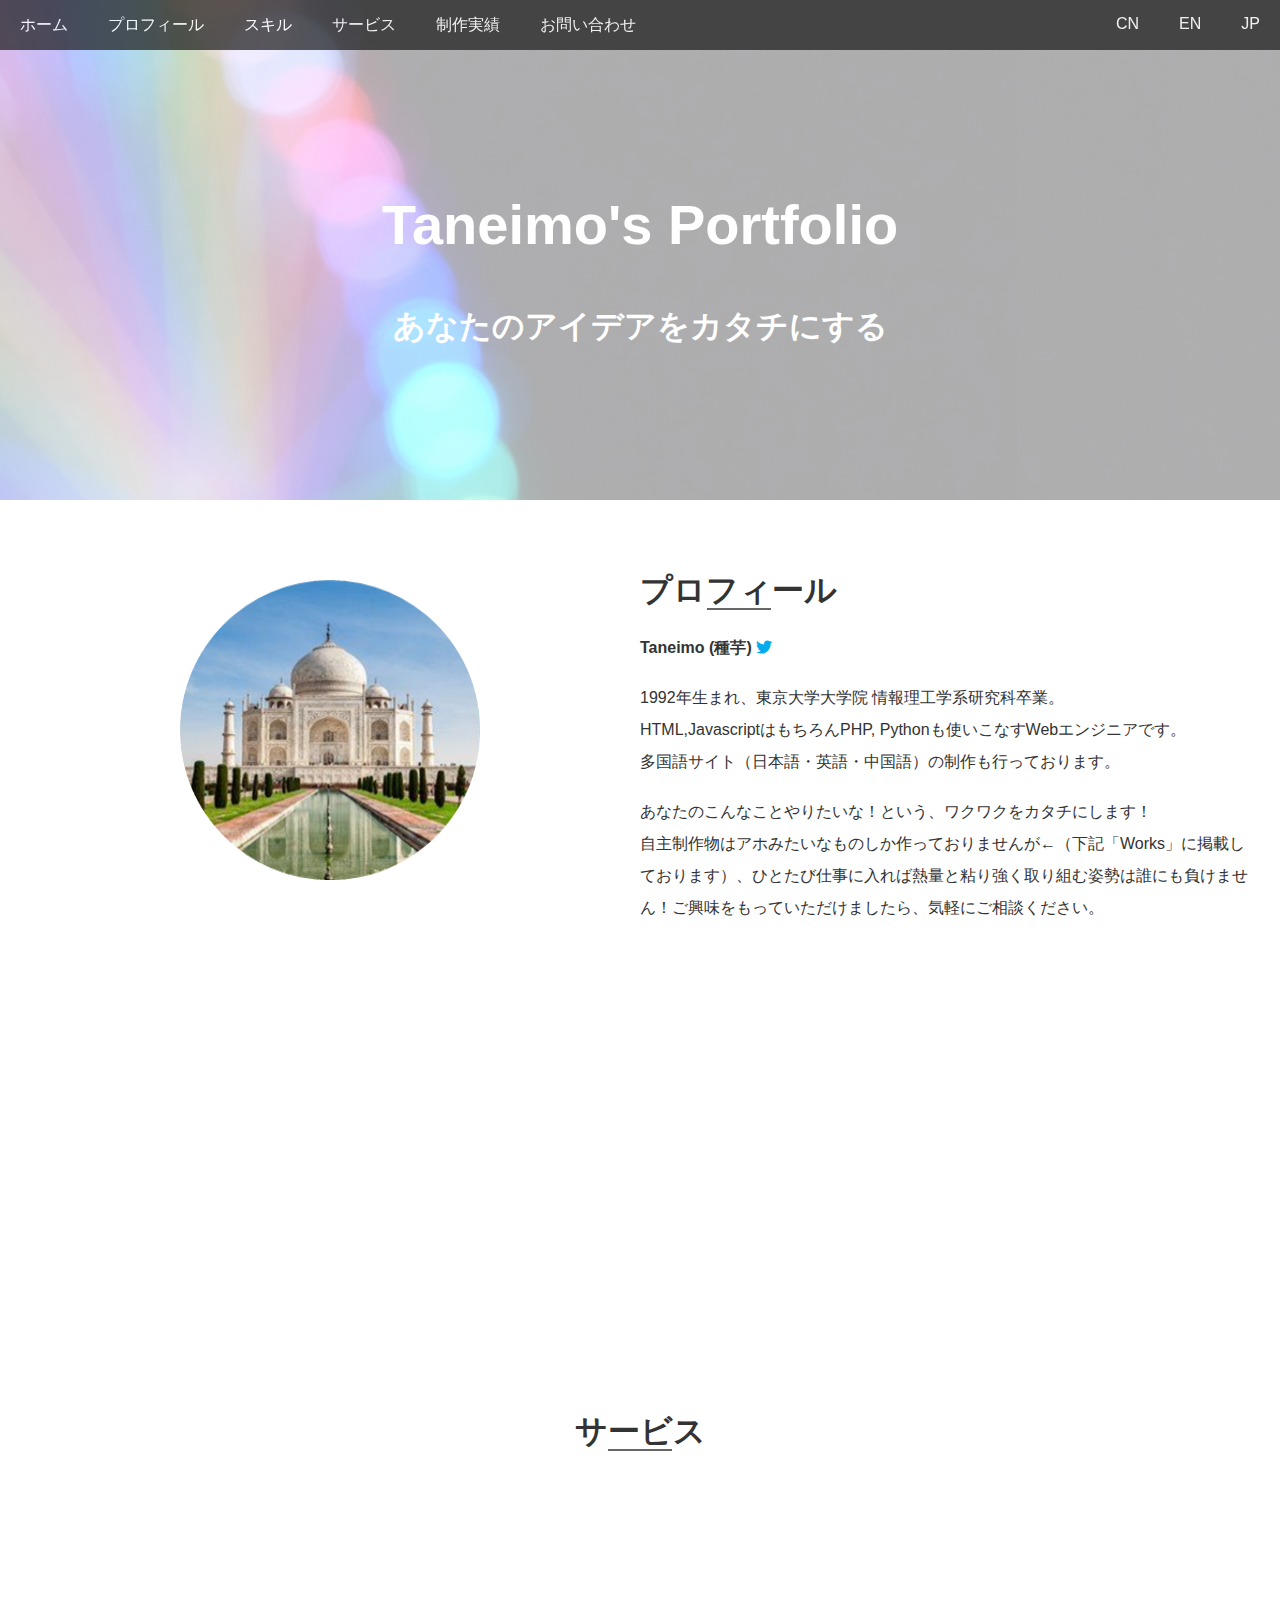
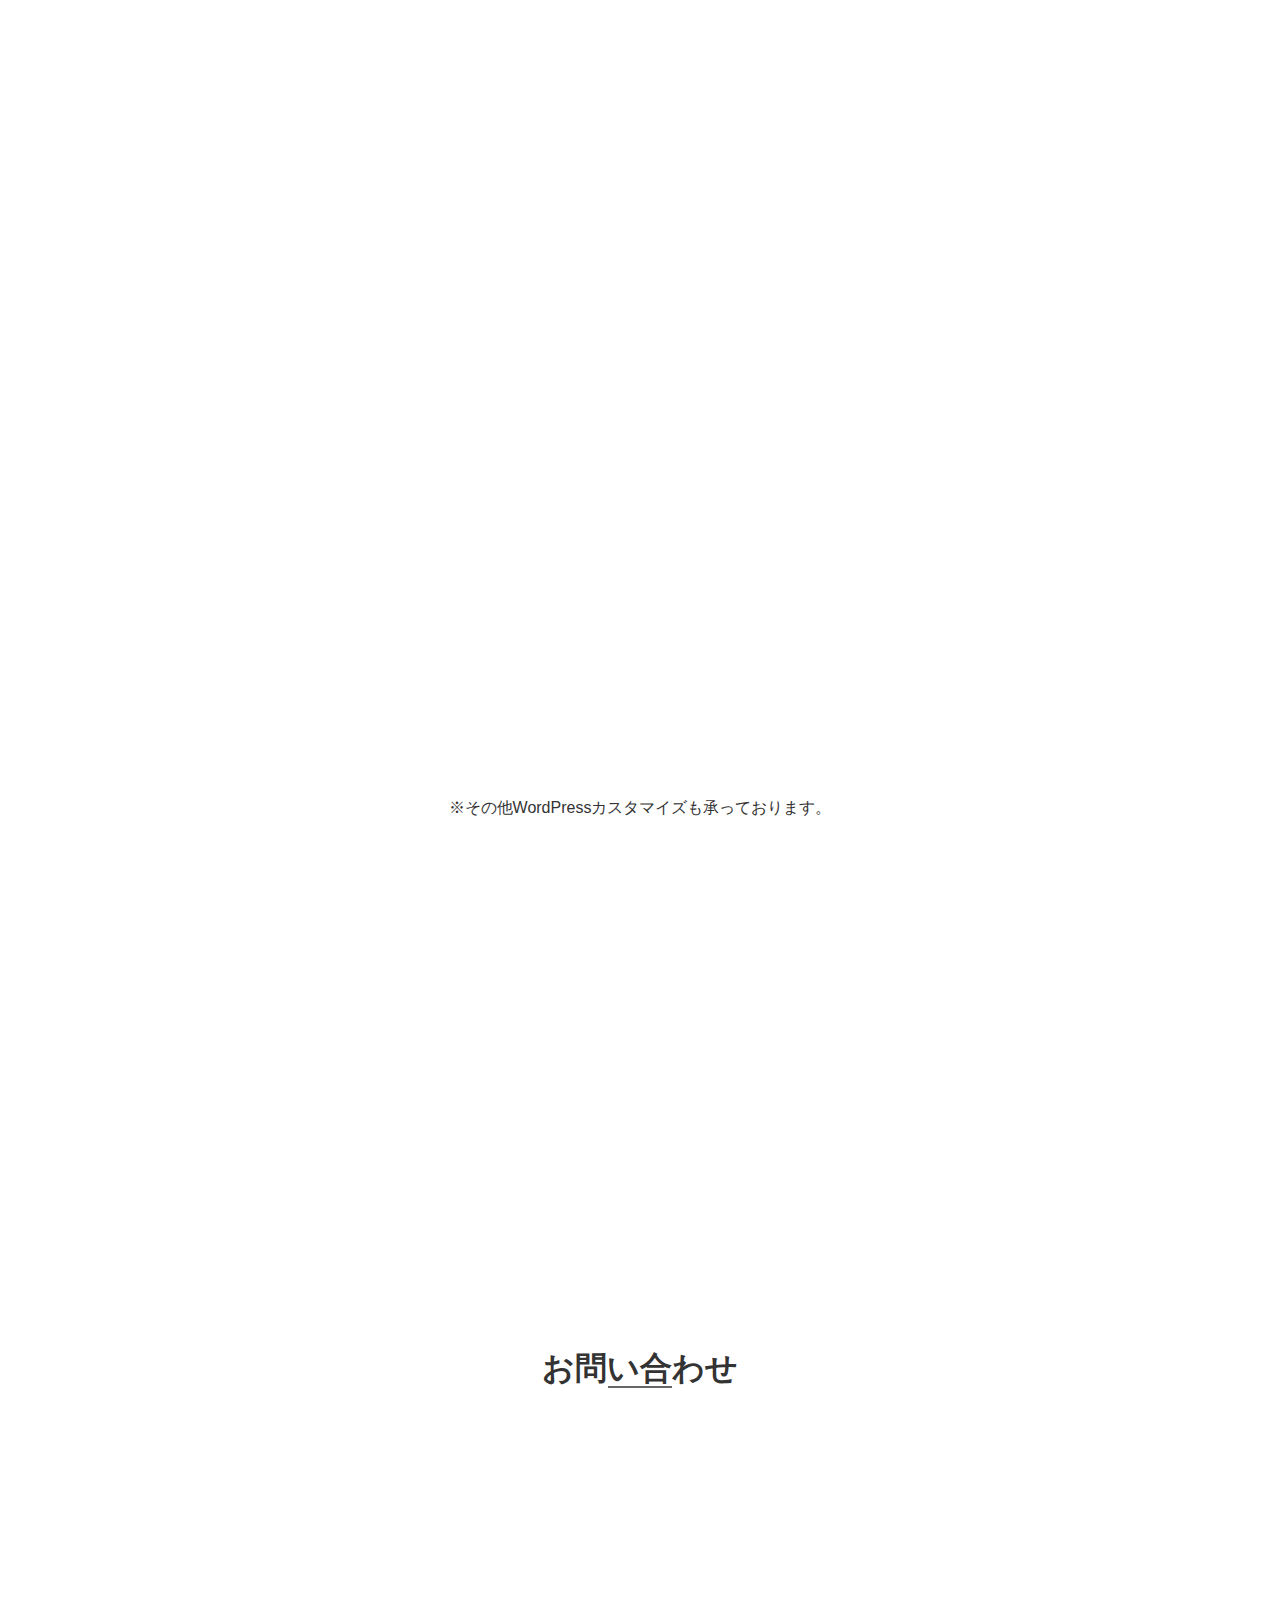
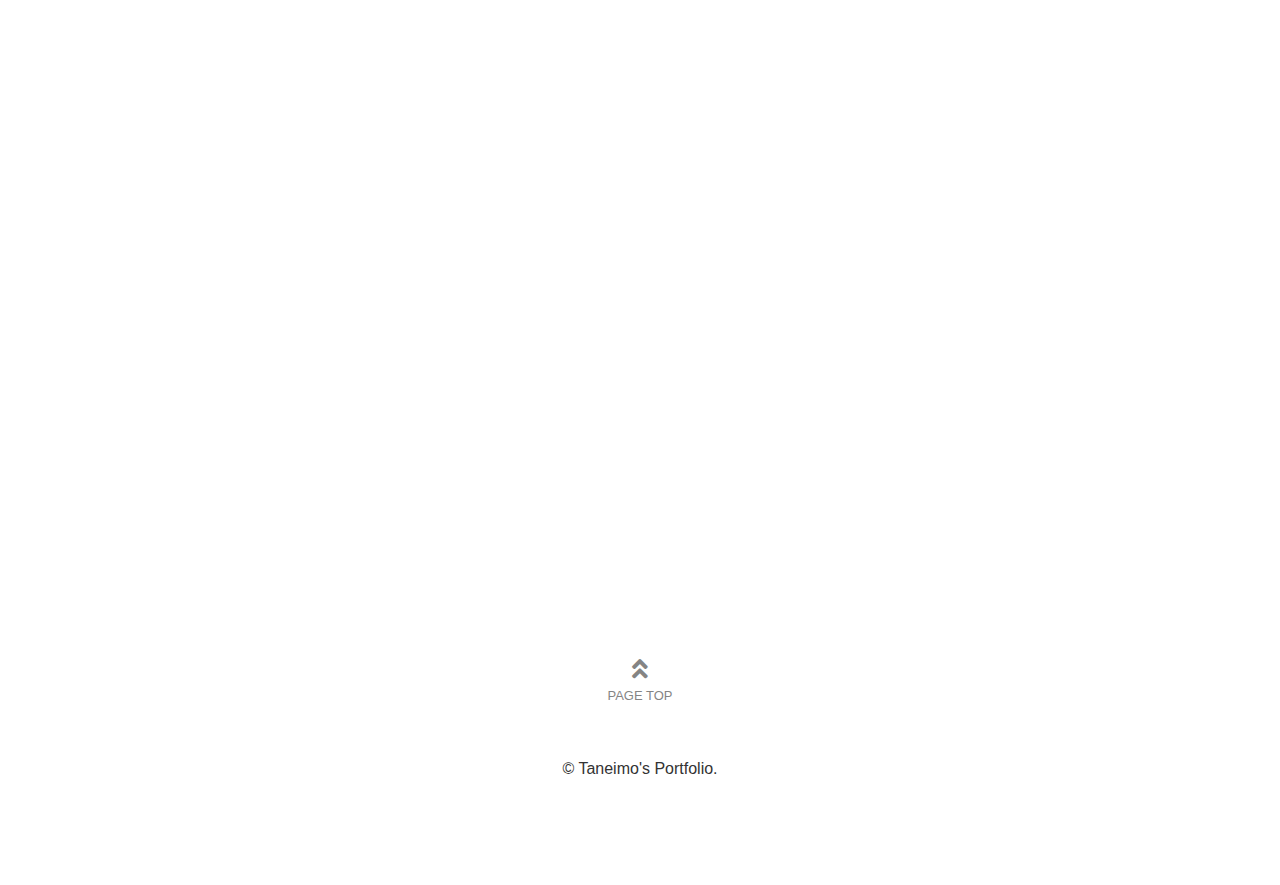
==== index.html @ 50a177fc "Add files via upload" ====
<!DOCTYPE html>
<html>
  <head>
    <meta charset="utf-8">
    <title>Taneimo's Portfolio</title>
    <link rel="stylesheet" href="stylesheet.css">   
    <link rel="stylesheet" href="https://use.fontawesome.com/releases/v5.6.4/css/all.css">
    <script src="https://ajax.googleapis.com/ajax/libs/jquery/2.1.4/jquery.min.js"></script>
  </head>
 
  <body class="main">
    
    <div class="fixed_button_area">
      <!--LINEのアドレスをここに入れる-->
      <a href="#contact" class="fixed_button">ご連絡はこちら</a>
    </div>

    <header>
      <div id="menu-btn">
        <i class="fas fa-bars"></i>
      </div>
      <nav>
          <div id="navbar">
            <ul class="navbar-nav ml-auto">
              <li class="nav-item active">
                <a href="#" class="nav-link">ホーム</a>
              </li>
              <li class="nav-item">
                <a href="#about" class="nav-link">プロフィール</a>
              </li>
              <li class="nav-item">
                <a href="#skills" class="nav-link">スキル</a>
              </li>
              <li class="nav-item">
                <a href="#services" class="nav-link">サービス</a>
              </li>
              <li class="nav-item">
                <a href="#works" class="nav-link">制作実績</a>
              </li>
              <li class="nav-item">
                <a href="#contact" class="nav-link">お問い合わせ</a>
              </li>
              <li class="lang-item">
                <a href="index.html">JP</a>
              </li>
              <li class="lang-item">
                <a href="en.html">EN</a>
              </li>
              <li class="lang-item">
                <a href="cn.html">CN</a>
              </li>
            </ul>
  
          </div>
      </nav>
      <ul>

      </ul>
    </header>
    <div class="main">
    <section id = "home" class="fuwatto">
      <div id="home_img" >
        <!--ヘッダー中の文字をここにいれる-->
        <h1>Taneimo's Portfolio</h1>
        <h2>あなたのアイデアをカタチにする</h2>
      </div>
    </section>

    <section id="about" class ="effect-fade">
      
          <div class="col-left">
            <img src="img/icon.png" alt="" width="300px" height = "300px">
          </div>
          <div class="col-right">
            <div><h2 class = "sec_title"><span>プロフィール</span></h2></div>
            <p class = "my_name">Taneimo (種芋)  <a href="https://twitter.com/puaengineer" class ="twitter"> <i class="fab fa-twitter"></i></a></p> 
            <br>
            <p>1992年生まれ、東京大学大学院 情報理工学系研究科卒業。</p>
            <p>HTML,JavascriptはもちろんPHP, Pythonも使いこなすWebエンジニアです。</p>
            <p>多国語サイト（日本語・英語・中国語）の制作も行っております。</p>
            <br>
            <p>あなたのこんなことやりたいな！という、ワクワクをカタチにします！</p>
            <p>自主制作物はアホみたいなものしか作っておりませんが←（下記「Works」に掲載しております）、ひとたび仕事に入れば熱量と粘り強く取り組む姿勢は誰にも負けません！ご興味をもっていただけましたら、気軽にご相談ください。</p>
                  
          </div>
    </section>
    <section id="skills" class = "fuwatto">
    <div id="skill_img">
      <div><h2 class = "sec_title"><span class="sec_white">スキル</span></h2></div>
      <div class="skill_container">
        <ul class = "skill_set">
          <li class = "skill_name effect-fade">
            <h3>HTML5/CSS3</h3>
            <img class = "skill_logo" src= "./img/html5_18891.png" alt = "HTMLイメージ">
            <div class="skill_description">
              見やすいコードを意識した、Webサイトの構築ができます。企業サイトからブログまでお任せください。
            </div>
          </li>
          <li class = "skill_name effect-fade">
            <h3>PHP</h3>
            <img class = "skill_logo" src= "./img/php-logo.png" alt = "Phpイメージ">
            <div class="skill_description">
              アルゴリズムを用いた診断サイト等のWebアプリの構築ができます。ログイン画面、お問い合わせの設置も可能です。
            </div>
          </li>
          <li class = "skill_name effect-fade">
            <h3>Python</h3>
            <img class = "skill_logo" src= "./img/python_18894.png" alt = "Pythonイメージ">
            <div class="skill_description">
              業務を効率化させることができるソフトの構築ができます。単調な作業は全部、機械に任せてみませんか。
            </div>
          </li>
          <li class = "skill_name effect-fade">
            <h3>Wordpress</h3>
            <img class = "skill_logo" src= "./img/wordpress-logo.png" alt = "Wordpressイメージ">
            <div class="skill_description">
              Wordpressを用いたブログサイトのカスタマイズができます。SEOを意識しつつ洗練されたデザインのサイトが出来ます。
            </div>
          </li>
        </ul>
      </div>
    </div>
    </section> 
    <section id="services">
      <div class = "service_title"><h2 class = "sec_title"><span>サービス</span></h2></div>
      <div class="service_set">
        <div class="service_container effect-fade">
          <div class="service_col_img left_col">
            <img src="./img/service1.jpg" width="300px" height="auto" alt="サービス1のイメージ">
          </div>
          <div class="service_col_contents right_col">
            <h3 class="worktitle">HP・LP制作 <span class="price">29,800円〜</span></h3>
            <p>納期目安 3週間程度</p>
            <p>デザイン / コーディング込み</p>
            <p>レスポンシブ対応</p>
            <p>Googleアナリティクス設定</p>
            <p>お問い合わせフォーム設置</p>
          </div>
        </div>
        <div class="service_container effect-fade">  
          <div class="service_col_img right_col">
            <img src="./img/service2.jpg" width="300px" height="auto" alt="サービス1のイメージ">
          </div>       
          <div class="service_col_contents left_col">
            <h3 class="worktitle">翻訳ページ制作 <span class="price">9,800円 / ページ〜</span></h3>
            <p>納期目安 1週間程度</p>
            <p>外国語翻訳 (英語・中国語）</p>
            <p>レイアウト修正</p>
            <p>ネイティブレベルをお約束します</p>
          </div>
        </div>
        <div class="service_container effect-fade">
            <div class="service_col_img left_col">
              <img src="./img/service3.png" width="300px" height="auto" alt="サービス1のイメージ">
            </div>
            <div class="service_col_contents right_col">
              <h3 class="worktitle">ウェブアプリ制作 <span class="price">49,800円〜</span></h3>
              <p>納期目安 1ヶ月以内</p>
              <p>デザイン / コーディング</p>
              <p>レスポンシブ対応</p>
              <p>アルゴリズム実装</p>
              <p>シェアボタン設置</p>
              <p>参考 (診断アプリ) : <a href="https://lovelabo.herokuapp.com/make.php" target="_blank" alt = "ヤラセ恋愛占いめーかー" style= "font-weight: bold;">ヤラセ恋愛占いめーかー</a></p>
            </div>
        </div>
        <div class="other_service">
          <p>※その他WordPressカスタマイズも承っております。</p>
        </div>
      </div>
     </section>
     <section id ="works">
        <div id="work_img">
        <div class = "work_title"><h2 class = "sec_title"><span class="sec_white">制作実績</span></h2></div>
        <p style ="margin: 20px">私の制作物の一部を紹介します。ウェブページはクリックすると実際のページへ遷移します</p>
        <div class="works_container">
          <ul class = "work_set">
            <li class = "work effect-fade">
              <a href="https://lovelabo.herokuapp.com/make.php" alt = "らぶラボ" target = "_blank">
                <div class="color_filter">
                  <img class = "work_logo" src= "./img/service3.png" alt = "Work2のイメージ">
                  <p class = "work_description">自主制作｜<br>ヤラセ恋愛占いめーかー</p>
                </div>
              </a>
              <div class = "skills_used">使用技術：</div><div style="text-align: left;"> <img class = "skill_used" src= "./img/html5_18891.png" alt = "HTMLイメージ"> <img class = "skill_used" src= "./img/jQuery-Logo_On_Dark.png" alt = "jQueryイメージ"> <img class = "skill_used" src= "./img/php-logo.png" alt = "PHPイメージ"> <img class = "skill_used" src= "./img/icons8-git-48.png" alt = "GITイメージ"><img class = "skill_used" src= "./img/icons8-カラー-48.png" alt = "Herokuイメージ"></div>
            </li>

            <li class = "work effect-fade">
              <a>
                <div class="color_filter">
                  <img class = "work_logo freezeframe gif" src= "./img/work_python.gif" alt = "Work1のイメージ">
                  <p class = "work_description gif_description">制作依頼｜<br>某サイト無限フォローツール</p>
                </div>
              </a>
              <div class = "skills_used">使用技術：</div><div style="text-align: left;"> <img class = "skill_used" src= "./img/python_18894.png" alt = "Pythonイメージ"> <img class = "skill_used" src= "./img/selenium-logo.png" alt = "Seleniumイメージ"> <img class = "skill_used" src= "./img/kivy.png" alt = "kivyイメージ"> </div>
            </li>
            
            <li class = "work effect-fade">
              <a href="https://taneimoengineer.github.io/demo/" alt = "レストランサイト" target = "_blank">
                <div class="color_filter">
                  <img class = "work_logo" src= "./img/work_html.png" alt = "Work3のイメージ">
                  <p class = "work_description">制作依頼｜<br>スマホ用PRサイト(デモ)</p>
                </div>
              </a>
              <div class = "skills_used">使用技術：</div><div style="text-align: left;"> <img class = "skill_used" src= "./img/html5_18891.png" alt = "HTMLイメージ"> <img class = "skill_used" src= "./img/jQuery-Logo_On_Dark.png" alt = "jQueryイメージ"><img class = "skill_used" src= "./img/icons8-git-48.png" alt = "GITイメージ"></div>
            </li>
            <li class = "work effect-fade">
             
                <a href="https://jr-nanpablog.com/" alt = "Wordpressブログ" target = "_blank">
                  <div class="color_filter">
                    <img class = "work_logo" src= "./img/work_wordpress.png" alt = "Work4のイメージ">
                    <p class = "work_description">制作依頼｜<br>ブログサイト（Wordpress）</p>
                  </div>
                </a>
              <div class = "skills_used">使用技術：</div><div style="text-align: left;"> <img class = "skill_used" src= "./img/wordpress-logo.png" alt = "Wordpressイメージ"> <img class = "skill_used" src= "./img/html5_18891.png" alt = "HTMLイメージ"> <img class = "skill_used" src= "./img/jQuery-Logo_On_Dark.png" alt = "jQueryイメージ"></div>
            </li>
          </ul>
        </div>
      </div> 
     </section>
     <section id ="contact">
      <div class = "contact_title"><h2 class = "sec_title"><span>お問い合わせ</span></h2></div>
      <div class="contact_container">
        <iframe src="https://docs.google.com/forms/d/e/1FAIpQLSdLVkXKDhq5qkx8mTJlzpNfimJH0mtBOS8SU4LhN9rGaP6V5A/viewform?embedded=true" width="640" height="799" frameborder="0" marginheight="0" marginwidth="0">読み込んでいます…</iframe>
      </div>
   </section>
      <div id="page_top"><a href="#"></a></div>
          
      <footer>
        <p class="copy_right">© Taneimo's Portfolio.</p>
      </footer>

      </div><!-- main  -->
      <script src="js/rellax.min.js"></script>
      <script src="js/freezeframe.min.js"></script>
      <script type="text/javascript" src="js/script.js"></script>
    </body>
</html>
---- stylesheet.css ----
/*全体のレイアウト*/
* {
  font-family: "Lato","游ゴシック体", "Yu Gothic", YuGothic, "Hiragino Kaku Gothic ProN", "ヒラギノ角ゴ ProN W3", "Meiryo","メイリオ", sans-serif;
  padding: 0px;
  margin: 0px;
  box-sizing: border-box;
  -webkit-box-sizing: border-box;
  -moz-box-sizing: border-box;
  -o-box-sizing: border-box;
  -webkit-text-size-adjust: none;
}
header, footer, nav, section, div {
  display: block;
}
a {
  color: #444;
  text-decoration: none;
  transition: all .3s;
  -webkit-transition: all .3s;
  cursor: pointer;
  background: transparent;
}
body p{
  font-size:1.0rem;
  line-height: 1.5;
}

h1 {
 font-size: 36px;/* IE8以下とAndroid4.3以下用フォールバック */
 font-size: calc(3.3rem + ((1vw - 0.64rem) * 2.1429));/* 24px~36pxで可変*/
 line-height: 1.3;
}

h2 {
 font-size: 24px;/* IE8以下とAndroid4.3以下用フォールバック */
 font-size: calc(1.7rem + ((1vw - 0.64rem) * 0.7143));/* 20px~24pxで可変*/
 line-height: 1.3;
 display: block;
 margin-block-start: 0.83em;
 margin-block-end: 0.83em;
 margin-inline-start: 0px;
 margin-inline-end: 0px;
 font-weight: bold;
}
h3 {
  font-size: 20px;/* IE8以下とAndroid4.3以下用フォールバック */
  font-size: calc(1.6rem + ((1vw - 0.64rem) * 0.7));/* 24px~36pxで可変*/
  line-height: 1.3;
  color: #333;
 }
.clearfix {
  zoom: 1;
}
.clearfix:after {
  content: "";
  display: block;
  clear: both;
}
.effect-fade {
  opacity : 0;
  transform : translate(0, 45px);
  transition : all 500ms;
}

.effect-fade.effect-scroll {
  opacity : 1;
  transform : translate(0, 0);
}
body {
  min-width: 320px;
  word-wrap: break-word;
  background-color: #fff;
  color: #333;
  min-height: 100%;
  height: 100%;
}
.sec_title{
  margin: 20px 0;
}
.sec_title> span {
  position: relative;
  display: inline-block;
  text-align: center;
  height: 40px;
  line-height: 40px;

}
.sec_title > span:before {
  content: '';
  position: absolute;
  left: 50%;
  bottom: 0px; /*下線の上下位置調整*/
  display: inline-block;
  width: 2em; /*下線の幅*/
  height: 2px; /*下線の太さ*/
  -moz-transform: translateX(-50%);
  -webkit-transform: translateX(-50%);
  -ms-transform: translateX(-50%);
  transform: translate(-50%); /*位置調整*/
  background-color: #666; /*下線の色*/
}
.sec_title > .sec_white:before {
  background-color: #fff;
}

@media (min-width: 700px) {/* 1000px以上*/
 h1 {
     font-size: 3.5rem;/* 36px*/
 }
 h2 {
     font-size: 2.0rem;/* 24px*/
 }
 h3{
      font-size: 1.5rem;
 }
 body p{
  font-size:1.0rem;/* 16px*/
  line-height: 2;
 }
}

/*ヘッダー*/
li a{
  color: #fff;
}
.nav-item {
  list-style: none;
  float: left;
  padding: 15px 20px;
}
.lang-item{
  list-style: none;
  float: right;
  padding: 15px 20px;  
}
header{
  position: fixed;
  z-index: 20000;
  top: 0px;
  width: 100%;
}
nav{
  background-color:rgba(29, 29, 29, 0.9);
  color: #fff;
  height: 50px;
  opacity: 0.8;

}
#menu-btn{
  background-color: rgba(233, 233, 233, 0.9);
  width: 40px;
  height: 40px;
  position: fixed;
  top: 8px;
  right: 10px;
  border-radius: 4px;
  z-index: 20000;
  cursor: pointer;
  float: right;
  display:none;
}
.fas{
  margin-left: 9px;
  margin-top: 9px;
  font-size: 25px;
}
.twitter{
  color: #00acee;
}
@media (max-width: 700px) {
  #menu-btn{
    display:block;
  }

  ul {
    display: block;
    list-style-type: disc;
    margin-block-start: 1em;
    margin-block-end: 1em;
    margin-inline-start: 0px;
    margin-inline-end: 0px;

  }
  li {
    display: list-item;
    text-align: match-parent;
    list-style: none;
  }
  nav{
    display: none;
    z-index: 10000;
    background-color:rgb(51, 51, 51, 0.9);
    position: absolute;
    position: fixed;
    width:100%;	
  }
  
  nav ul{
    margin:0px;
    padding:0px;	
  }
  
  nav ul li{
    display: block;
    list-style-type:none;	
    background-color:rgba(39, 39, 39, 0.9);
    text-align:center;
  }
  .nav-item {
    float: none;
  }
  .lang-item{
    float: none; 
    background-color:rgba(0, 0, 0, 0.931);
  }
  nav ul li a{
    width:100%;
    border-bottom:1px solid rgba(121, 121, 121, 0.9);
    text-align:center;
    z-index: 20000;
  }  

}

/*HOMEページ*/
#home{
  text-align: center;
  padding-bottom:30px;
  height: 500px;
}
#home_img {
  position: relative;
  background-image: url(./img/home_img.jpg);
  background-attachment: fixed;
  background-size: cover;
  width: 100%;
  height: 100%;
  background-position: center center;
  overflow: hidden;
  height: 500px;
  z-index: 10;
}
#home_img h1{
  position: absolute;
  color: #fff;
  top: 45%;
  left: 50%;
  width: 100%;
  -webkit-transform : translate(-50%,-50%);
  transform : translate(-50%,-50%);
  text-align: center;
}
#home_img h2{
  position: absolute;
  color: #fff;
  top: 60%;
  left: 50%;
  width: 100%;
  -webkit-transform : translate(-50%,-50%);
  transform : translate(-50%,-50%);
  text-align: center;
}

/*Aboutページ*/
#about{
  padding:50px 20px;
  height: 450px;
}
.my_name{
  font-weight: bold;
}
.col-left{
  padding-top: 30px;
  float:left;
  text-align:center;
  width: 50%;
}
.col-right{
  width: 50%;
  float:right;
  text-align:left;
}
@media (max-width: 700px) {
  #about{
    padding:20px 20px;
    height: 750px;
  }
  .my_name{
    text-align: center;
  }
  .col-left, .col-right{
    width: 100%;
  }
  .sec_title{
    width: 100%;
    text-align:center;
    margin: 10px 0;
  }

}
/*SKILLS WORKS*/
#skills, #works{
  margin:50px 0;
  text-align:center;
}
#skills h3, #skills p, #skills, #works, #works p, #works h3{
  color: #fff;
  opacity: 1;
}
#skill_img{
  position: relative;
  background-image: url(./img/skill_background2.jpg);
  background-attachment: fixed;
  background-size: cover;
  width: 100%;
  height: 100%;
  background-position: center center;
  overflow: hidden;
  z-index: 10;
}
.skill_logo{
  height: 100px;
  width: 150px;
  object-fit: contain; 
  margin: 10px 0;
}
.skill_name{
  display: inline-block;
  margin: 0px 20px;
  width: 230px;
  text-align: center;
  padding: 20px 0;
}
/*Works*/
#works{
  margin:50px 0;
  text-align:center;
}
#work_img{
  position: relative;
  background-image: url(./img/work_background.jpg);
  background-attachment: fixed;
  background-size: cover;
  width: 100%;
  height: 100%;
  background-position: center center;
  overflow: hidden;
  z-index: 10;
}
.work{
  display: inline-block;
  vertical-align: top;
  margin: 20px 20px;
  width: 250px;
  object-fit: contain; 
  text-align: center;
}
.work_logo,.color_filter{
  height: 180px;
  width: 240px;
  object-fit: cover; 
  margin-bottom: 10px;
  position:relative
}

.skills_used{
  height: 60px;
  float: left;
}
.work_description{
  left: 10px; 
  top: 110px; 
  position: absolute;
  text-align: left;
  display: none;
}
.color_filter:hover{
  background-color: black; 
}
.color_filter:hover .work_logo{
  opacity: 0.5;
}
.gif_description{
  background-color: rgba(32, 32, 32, 0.5);
}
.skill_used{
  height: 30px;
  width:40px;
  object-fit: contain; 
  vertical-align:middle;
}
/*CONTACT*/
#contact{
  text-align: center;
}
/*SERVICES*/
.service_title{
  text-align: center;
  padding-bottom: 30px;
}
.service_container{
  height: 280px;
}
.service_col_contents{
  padding: 0 20px;
}
.left_col{
  text-align:right;
  float: left;
  width: 50%;
}
.right_col{
  float:right;
  text-align: left;
  width: 50%;
}
.worktitle {
  font-size: 25px;
  font-weight: 500;
  border-bottom: 1px solid rgba(156, 166, 160, 0.48);
  border-bottom-width: thin;
}
.price {
  color: rgba(218, 69, 43, 0.77);
  font-weight: 600;
}
.other_service{
  text-align:center;
  margin-top: 50px;
}
.fixed_button_area {
  display: none;
}
@media (max-width: 700px) {
  .left_col{
    width: 100%; 
  }
  .right_col{
    width: 100%;
  }
  .service_col_contents{
    padding: 10px 80px;
    text-align: left;
  }
  .service_col_img{
    text-align: center;
  }
  .service_container{
    height: 440px;
   
  }


  /*Fixed Button要素 (レスポンシブのみ)*/
  .fixed_button_area {
    display: block;
    position: fixed;
    bottom: 0px;
    width: 100%;
    transition: all .5s 0s ease;
    padding: 0 0 20px 0;
    z-index: 20000;
  }
  .fixed_button {
    background-color:rgba(29, 29, 29, 0.9);;
    box-shadow: 0 2px 4px 0 rgba(0,0,0,0.20);
    border-radius: 24px;
    height: 48px;
    line-height: 48px;
    color: #fff;
    font-size: 17px;
    font-weight: bold;
    letter-spacing: 1px;
    display: block;
    width: 280px;
    margin: 0 auto;
    text-align: center;
  }
}


/*Footer要素*/
#page_top{
    width: 90px;
    height: 90px;
    right: 0;
    bottom: 0;
    opacity: 0.6;
    margin: 30px auto 20px auto;
  
}
#page_top a{
    position: relative;
    display: block;
    width: 90px;
    height: 90px;
    text-decoration: none;
}
#page_top a::before{
  font-family: 'Font Awesome 5 Free';
  font-weight: 900;
  content: '\f102';
  font-size: 25px;
  color: #333;
  position: absolute;
  width: 25px;
  height: 25px;
  top: -40px;
  bottom: 0;
  right: 0;
  left: 0;
  margin: auto;
  text-align: center;
}
#page_top a::after{
  content: 'PAGE TOP';
  font-size: 13px;
  color: #fff;
  position: absolute;
  top: 45px;
  bottom: 0;
  right: 0;
  left: 0;
  margin: auto;
  text-align: center;
  color: #333;
}
footer{
  width: 100%;
  margin-bottom: 100px;
}
footer p{
  text-align: center;
}
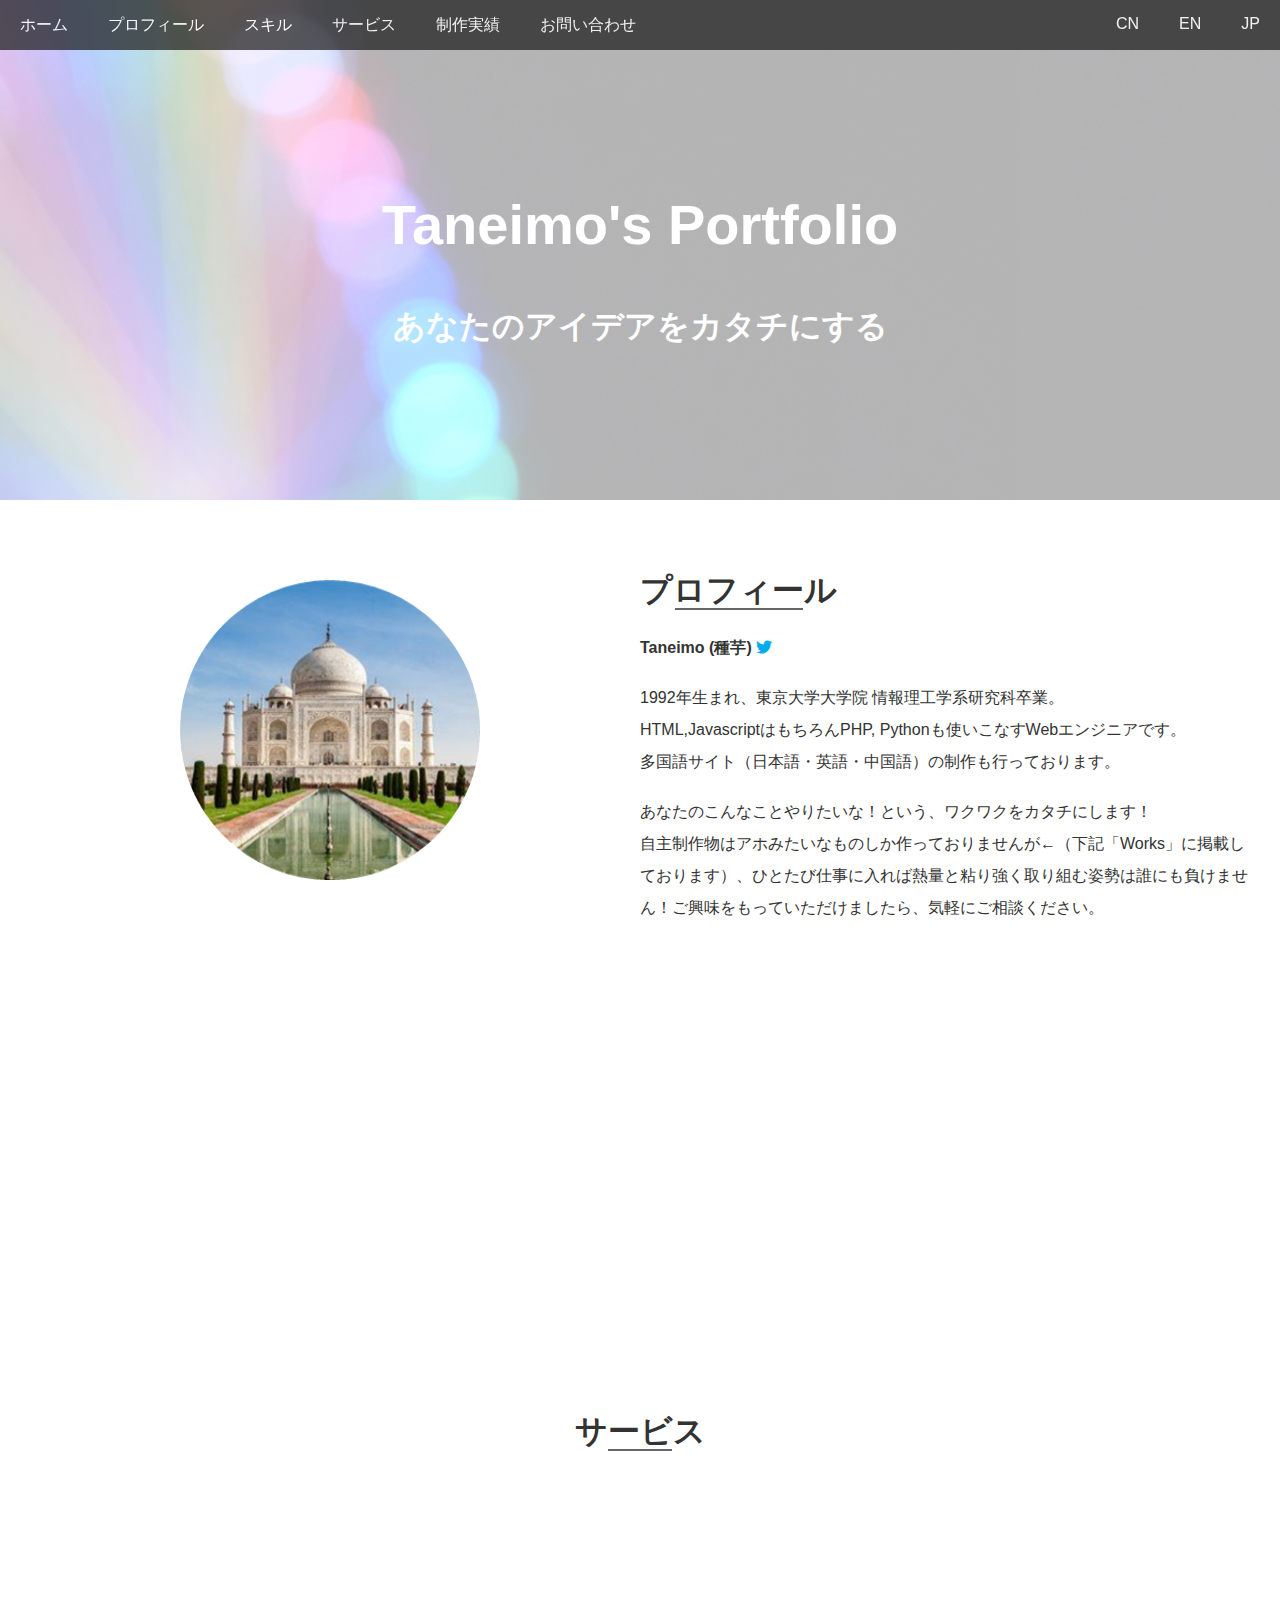
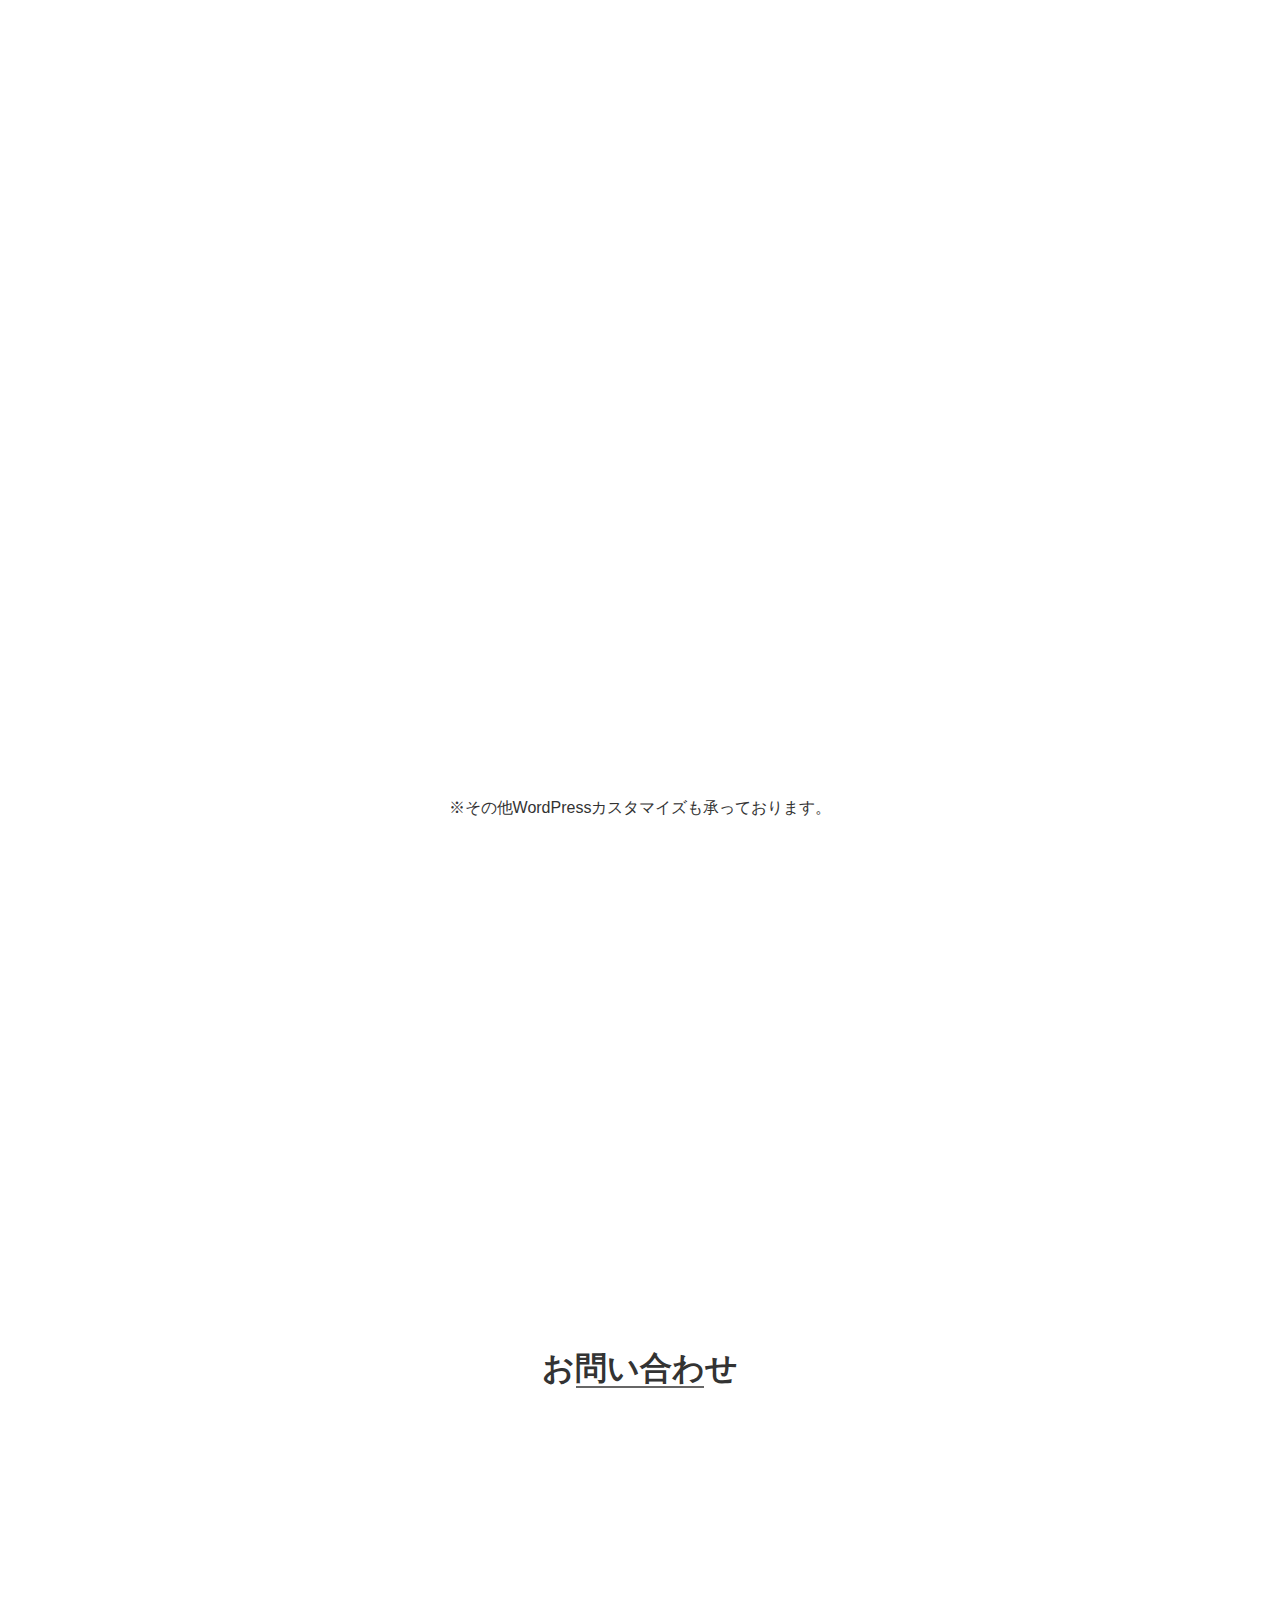
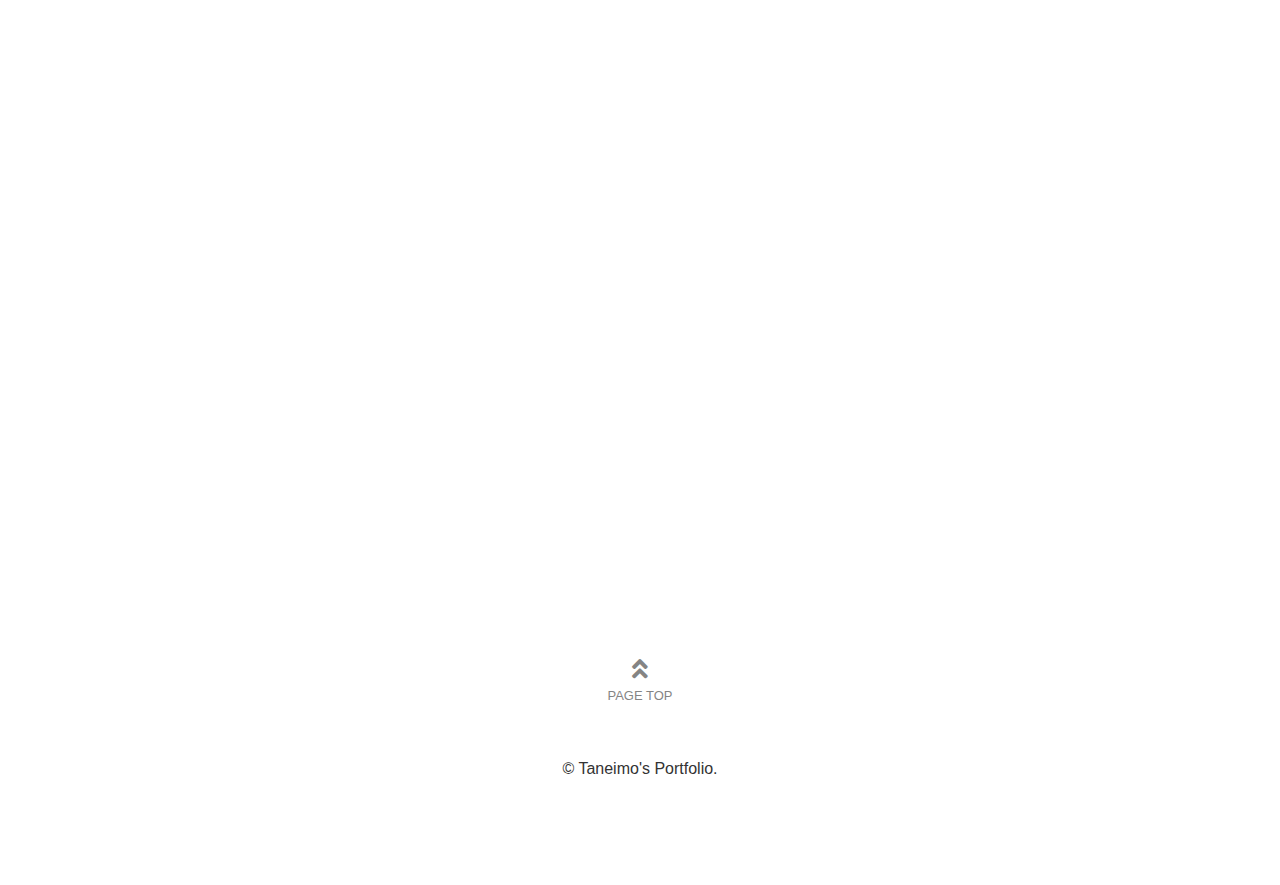
==== commit ef6f6c4b: "Add files via upload" ====
--- a/index.html
+++ b/index.html
@@ -2,8 +2,18 @@
 <html>
   <head>
     <meta charset="utf-8">
+    <meta name="twitter:card" content="summary" />
+    <meta name="twitter:site" content="@puaengineer" /> <!--②-->
+    <meta property="og:url" content="https://taneimoengineer.github.io/portfolio/" /> <!--③-->
+    <meta property="og:title" content="Taneimo's Portfolio" /> <!--④-->
+    <meta property="og:description" content="種芋の実績をまとめたポートフォリオサイトです。お仕事依頼はこちらからどうぞ" /> <!--⑤-->
+    <meta property="og:image" content="https://taneimoengineer.github.io/portfolio/img/icon.png" /> <!--⑥-->
+    <meta name="viewport" content="width=device-width, initial-scale=1.0">
+    <meta name="keywords" keyword = "web制作,アプリ,HTML,CSS,JQuery,Wordpress,ブログ,診断">
+    <meta name="description" content="種芋の実績をまとめたポートフォリオサイトです。お仕事依頼はこちらからどうぞ">
     <title>Taneimo's Portfolio</title>
     <link rel="stylesheet" href="stylesheet.css">   
+    <link rel="icon" href="favicon.ico">
     <link rel="stylesheet" href="https://use.fontawesome.com/releases/v5.6.4/css/all.css">
     <script src="https://ajax.googleapis.com/ajax/libs/jquery/2.1.4/jquery.min.js"></script>
   </head>
@@ -72,7 +82,7 @@
             <img src="img/icon.png" alt="" width="300px" height = "300px">
           </div>
           <div class="col-right">
-            <div><h2 class = "sec_title"><span>プロフィール</span></h2></div>
+            <div><h2 class = "sec_title"><span class = "sec_long">プロフィール</span></h2></div>
             <p class = "my_name">Taneimo (種芋)  <a href="https://twitter.com/puaengineer" class ="twitter"> <i class="fab fa-twitter"></i></a></p> 
             <br>
             <p>1992年生まれ、東京大学大学院 情報理工学系研究科卒業。</p>
@@ -129,7 +139,7 @@
             <img src="./img/service1.jpg" width="300px" height="auto" alt="サービス1のイメージ">
           </div>
           <div class="service_col_contents right_col">
-            <h3 class="worktitle">HP・LP制作 <span class="price">29,800円〜</span></h3>
+            <h3 class="worktitle">HP・LP制作 <span class="price">39,800円〜</span></h3>
             <p>納期目安 3週間程度</p>
             <p>デザイン / コーディング込み</p>
             <p>レスポンシブ対応</p>
@@ -218,7 +228,7 @@
       </div> 
      </section>
      <section id ="contact">
-      <div class = "contact_title"><h2 class = "sec_title"><span>お問い合わせ</span></h2></div>
+      <div class = "contact_title"><h2 class = "sec_title"><span class = "sec_long">お問い合わせ</span></h2></div>
       <div class="contact_container">
         <iframe src="https://docs.google.com/forms/d/e/1FAIpQLSdLVkXKDhq5qkx8mTJlzpNfimJH0mtBOS8SU4LhN9rGaP6V5A/viewform?embedded=true" width="640" height="799" frameborder="0" marginheight="0" marginwidth="0">読み込んでいます…</iframe>
       </div>
--- a/stylesheet.css
+++ b/stylesheet.css
@@ -102,7 +102,9 @@
 .sec_title > .sec_white:before {
   background-color: #fff;
 }
-
+.sec_title > .sec_long:before {
+  width: 4em; 
+}
 @media (min-width: 700px) {/* 1000px以上*/
  h1 {
      font-size: 3.5rem;/* 36px*/
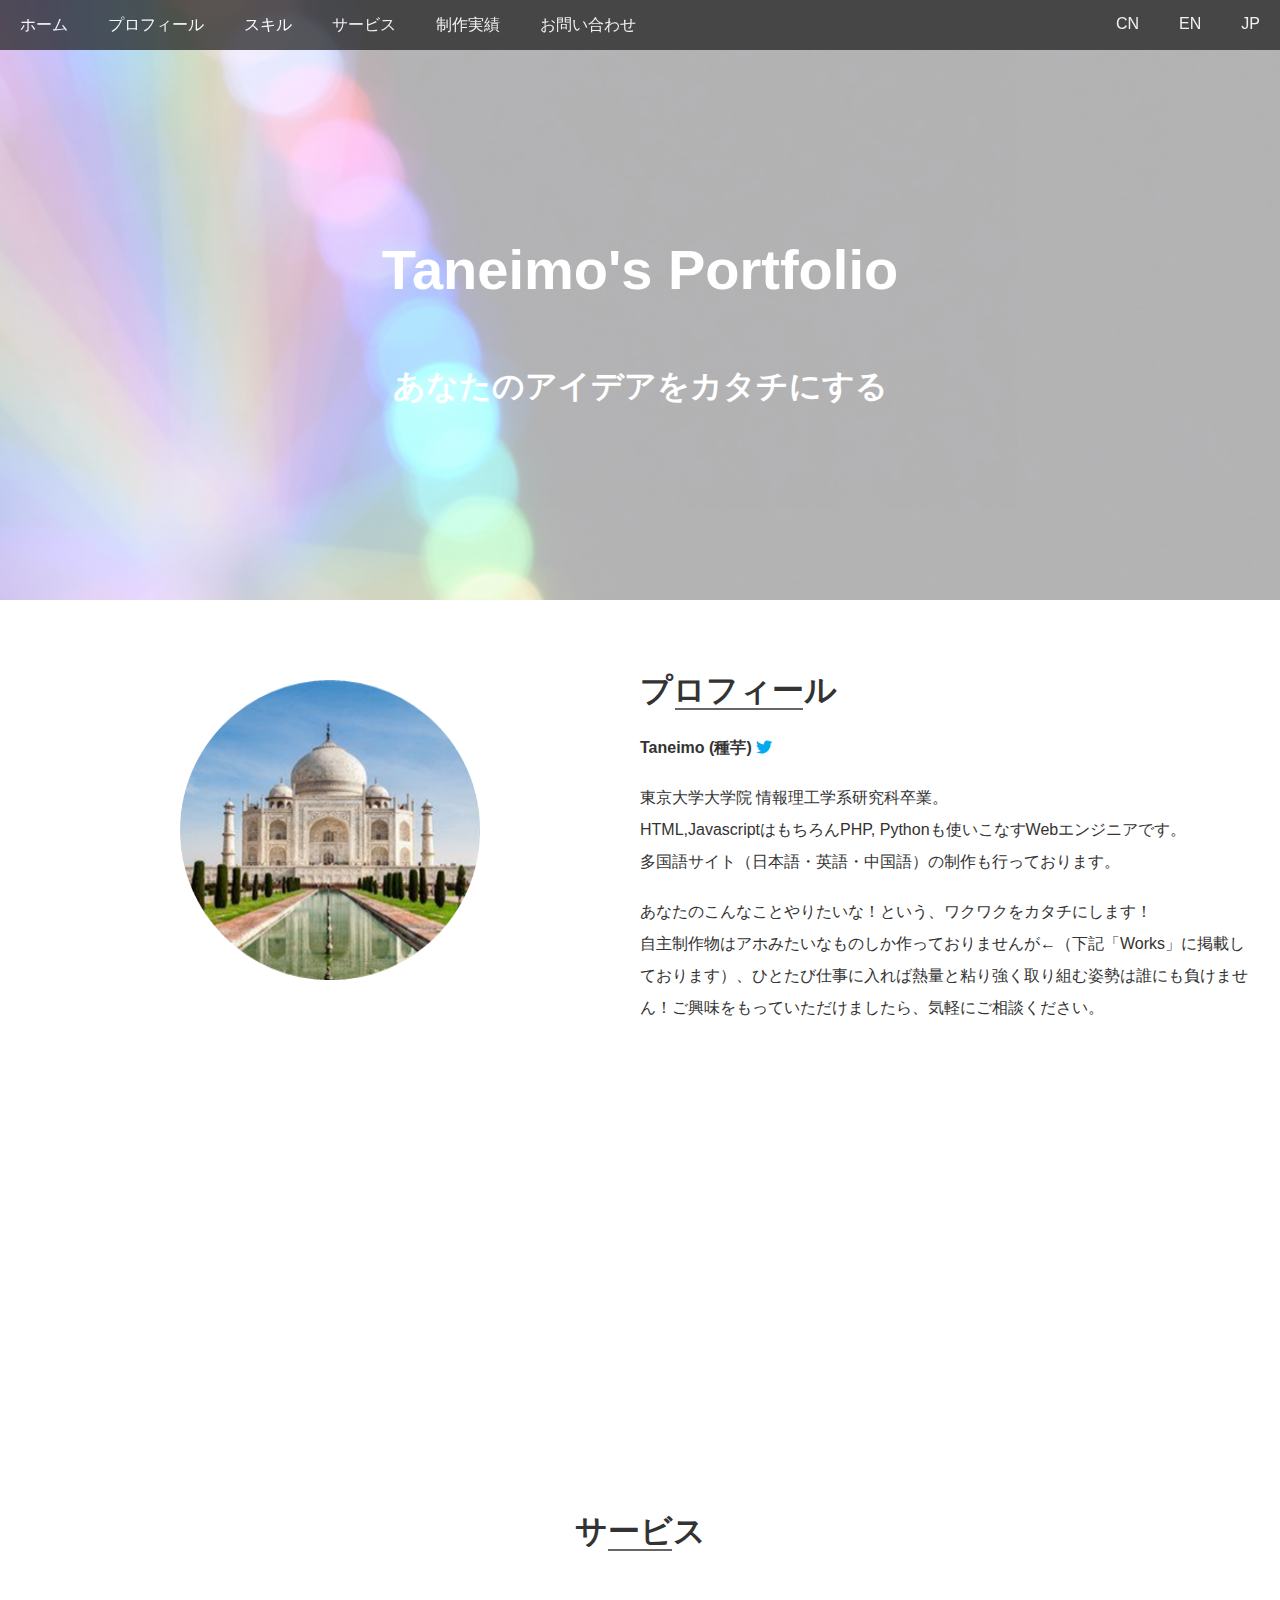
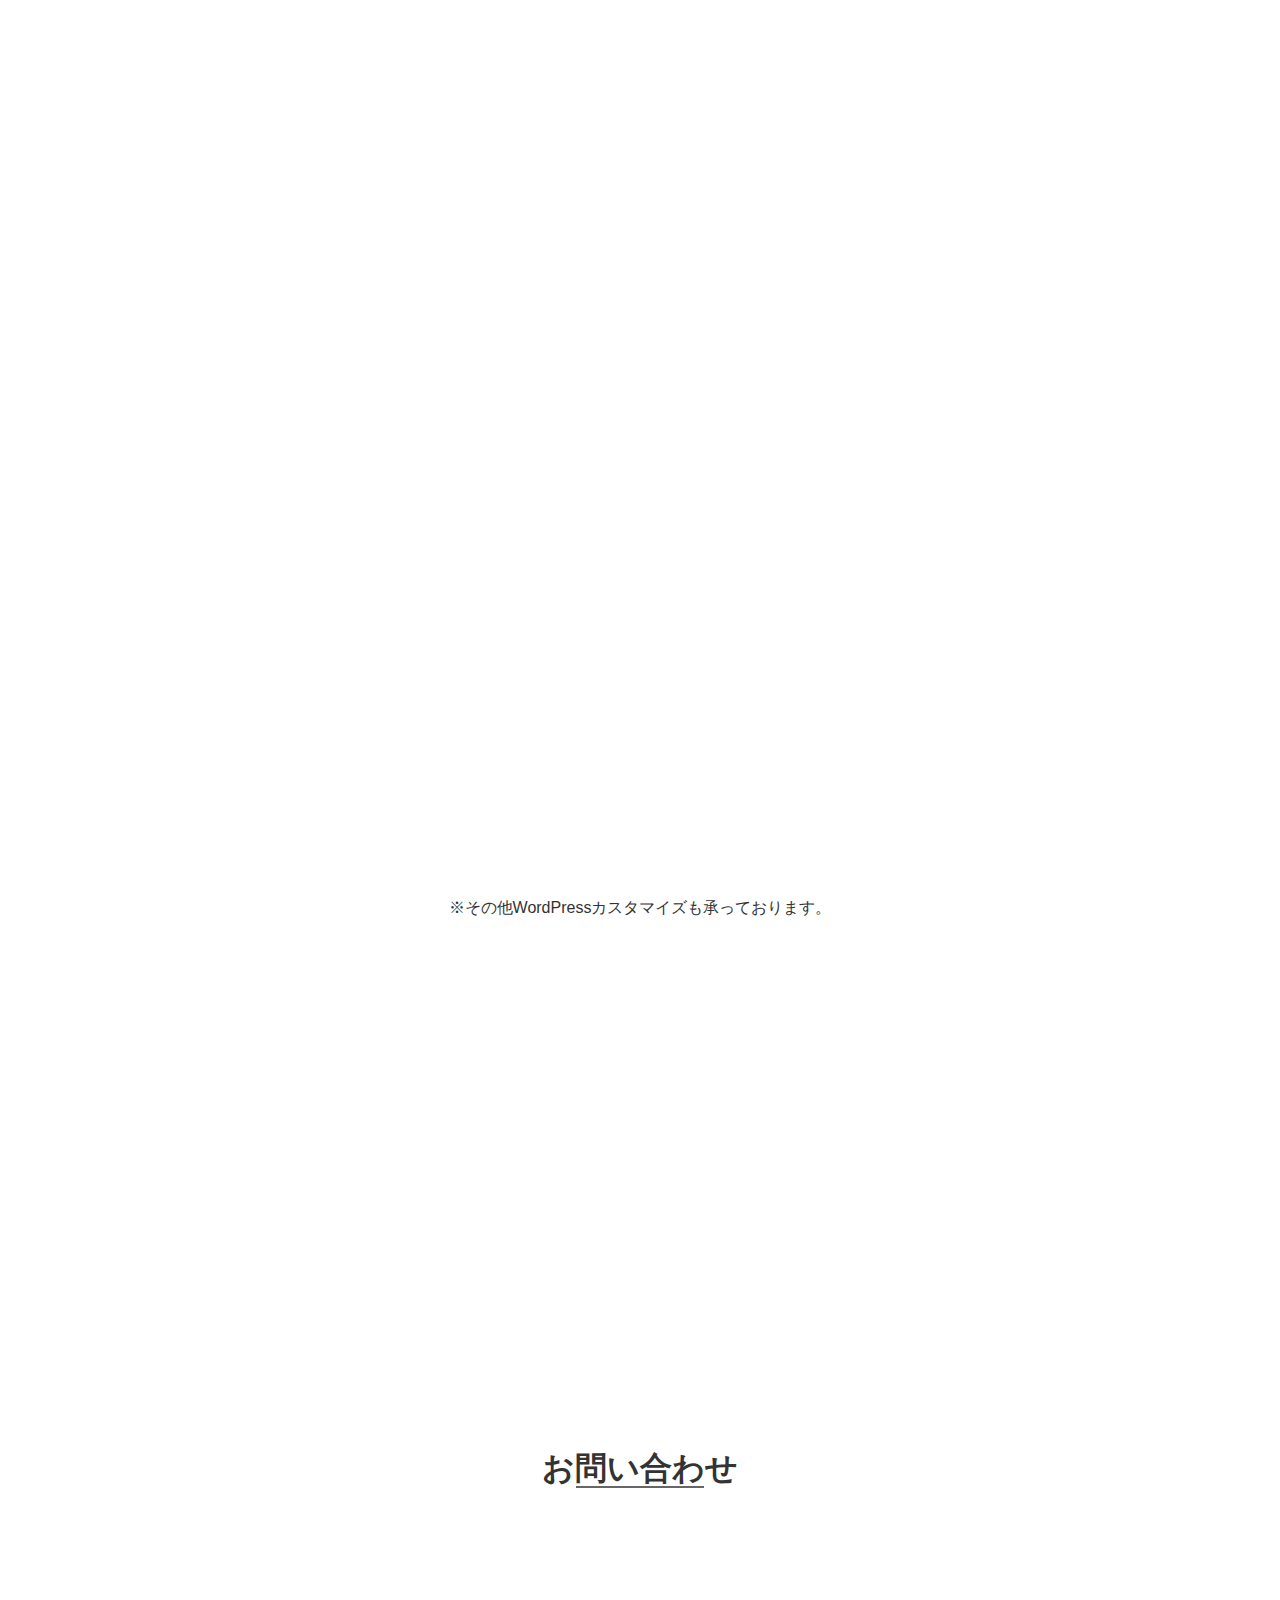
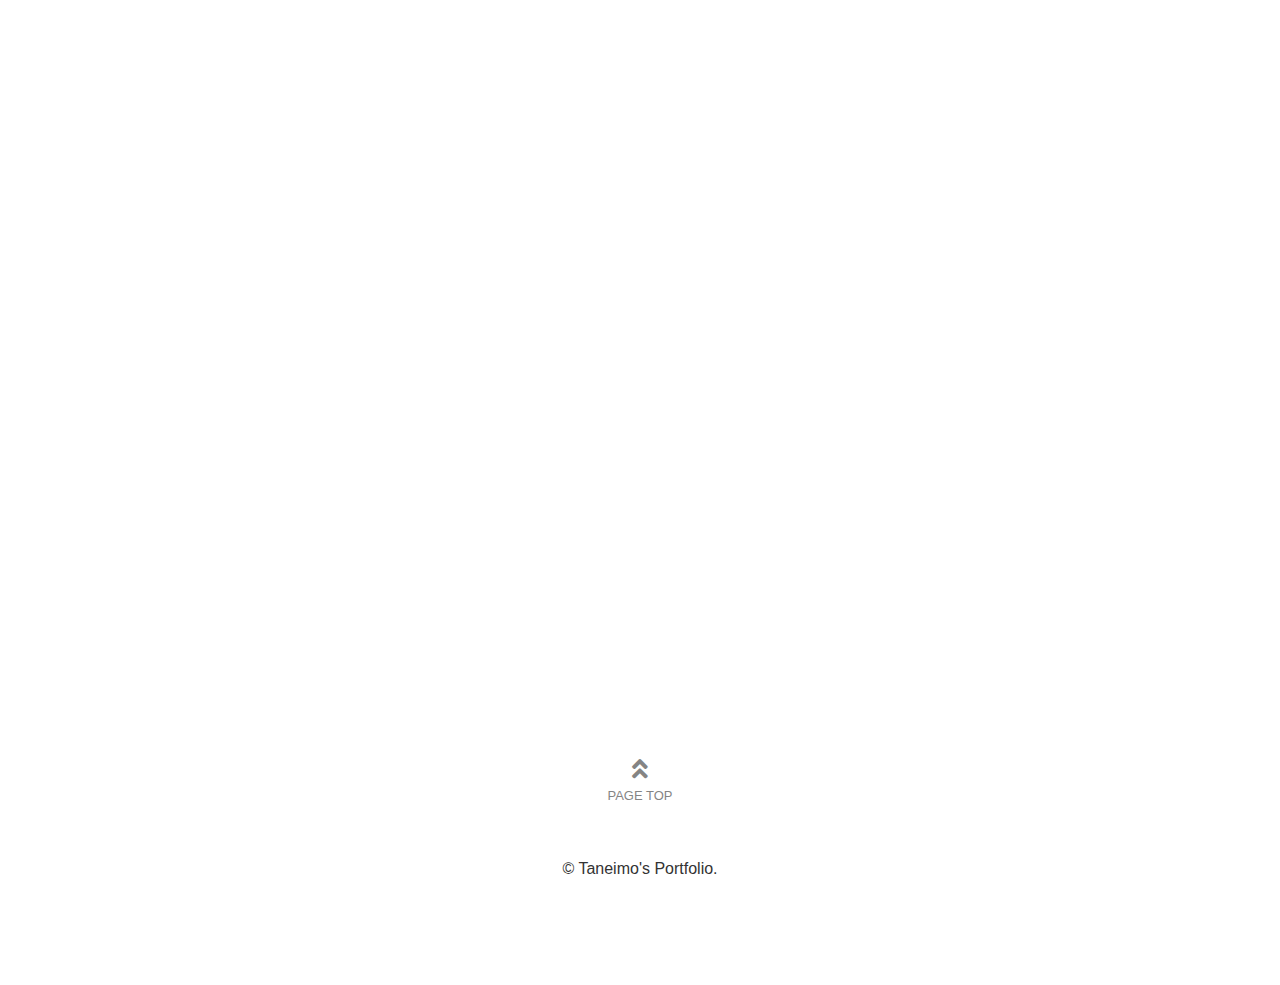
==== commit fa31af57: "Add files via upload" ====
--- a/index.html
+++ b/index.html
@@ -85,13 +85,13 @@
             <div><h2 class = "sec_title"><span class = "sec_long">プロフィール</span></h2></div>
             <p class = "my_name">Taneimo (種芋)  <a href="https://twitter.com/puaengineer" class ="twitter"> <i class="fab fa-twitter"></i></a></p> 
             <br>
-            <p>1992年生まれ、東京大学大学院 情報理工学系研究科卒業。</p>
+            <p>東京大学大学院 情報理工学系研究科卒業。</p>
             <p>HTML,JavascriptはもちろんPHP, Pythonも使いこなすWebエンジニアです。</p>
             <p>多国語サイト（日本語・英語・中国語）の制作も行っております。</p>
             <br>
             <p>あなたのこんなことやりたいな！という、ワクワクをカタチにします！</p>
             <p>自主制作物はアホみたいなものしか作っておりませんが←（下記「Works」に掲載しております）、ひとたび仕事に入れば熱量と粘り強く取り組む姿勢は誰にも負けません！ご興味をもっていただけましたら、気軽にご相談ください。</p>
-                  
+            <br>      
           </div>
     </section>
     <section id="skills" class = "fuwatto">
@@ -198,7 +198,7 @@
               <a>
                 <div class="color_filter">
                   <img class = "work_logo freezeframe gif" src= "./img/work_python.gif" alt = "Work1のイメージ">
-                  <p class = "work_description gif_description">制作依頼｜<br>某サイト無限フォローツール</p>
+                  <p class = "work_description">制作依頼｜<br>某サイト無限フォローツール</p>
                 </div>
               </a>
               <div class = "skills_used">使用技術：</div><div style="text-align: left;"> <img class = "skill_used" src= "./img/python_18894.png" alt = "Pythonイメージ"> <img class = "skill_used" src= "./img/selenium-logo.png" alt = "Seleniumイメージ"> <img class = "skill_used" src= "./img/kivy.png" alt = "kivyイメージ"> </div>
@@ -229,8 +229,8 @@
      </section>
      <section id ="contact">
       <div class = "contact_title"><h2 class = "sec_title"><span class = "sec_long">お問い合わせ</span></h2></div>
-      <div class="contact_container">
-        <iframe src="https://docs.google.com/forms/d/e/1FAIpQLSdLVkXKDhq5qkx8mTJlzpNfimJH0mtBOS8SU4LhN9rGaP6V5A/viewform?embedded=true" width="640" height="799" frameborder="0" marginheight="0" marginwidth="0">読み込んでいます…</iframe>
+      <div class = "ifrm-container">
+        <iframe class="ifrm" src="https://docs.google.com/forms/d/e/1FAIpQLSdLVkXKDhq5qkx8mTJlzpNfimJH0mtBOS8SU4LhN9rGaP6V5A/viewform?embedded=true" width="640" height="799" frameborder="0" marginheight="0" marginwidth="0">読み込んでいます…</iframe>
       </div>
    </section>
       <div id="page_top"><a href="#"></a></div>
@@ -240,6 +240,7 @@
       </footer>
 
       </div><!-- main  -->
+      
       <script src="js/rellax.min.js"></script>
       <script src="js/freezeframe.min.js"></script>
       <script type="text/javascript" src="js/script.js"></script>
--- a/stylesheet.css
+++ b/stylesheet.css
@@ -27,7 +27,7 @@
 
 h1 {
  font-size: 36px;/* IE8以下とAndroid4.3以下用フォールバック */
- font-size: calc(3.3rem + ((1vw - 0.64rem) * 2.1429));/* 24px~36pxで可変*/
+ font-size: calc(3.0rem + ((1vw - 0.64rem) * 2.1429));/* 24px~36pxで可変*/
  line-height: 1.3;
 }
 
@@ -228,18 +228,18 @@
 #home{
   text-align: center;
   padding-bottom:30px;
-  height: 500px;
+  height: 600px;
 }
 #home_img {
   position: relative;
   background-image: url(./img/home_img.jpg);
-  background-attachment: fixed;
+ 
   background-size: cover;
   width: 100%;
   height: 100%;
   background-position: center center;
   overflow: hidden;
-  height: 500px;
+  height: 600px;
   z-index: 10;
 }
 #home_img h1{
@@ -311,8 +311,8 @@
 }
 #skill_img{
   position: relative;
-  background-image: url(./img/skill_background2.jpg);
-  background-attachment: fixed;
+  background-image: url(./img/skill_background2.png);
+  
   background-size: cover;
   width: 100%;
   height: 100%;
@@ -338,16 +338,21 @@
   margin:50px 0;
   text-align:center;
 }
+
 #work_img{
-  position: relative;
   background-image: url(./img/work_background.jpg);
-  background-attachment: fixed;
+  
   background-size: cover;
   width: 100%;
   height: 100%;
   background-position: center center;
   overflow: hidden;
   z-index: 10;
+}
+@media (min-width: 700px) {
+  #home_img,#work_img, #skill_img {
+    background-attachment: fixed;
+  }
 }
 .work{
   display: inline-block;
@@ -382,9 +387,7 @@
 .color_filter:hover .work_logo{
   opacity: 0.5;
 }
-.gif_description{
-  background-color: rgba(32, 32, 32, 0.5);
-}
+
 .skill_used{
   height: 30px;
   width:40px;
@@ -394,6 +397,21 @@
 /*CONTACT*/
 #contact{
   text-align: center;
+}
+@media (max-width: 700px) {
+  .ifrm-container {
+    width:380px;
+    height: 810px;
+    overflow-y:auto;
+    overflow-x: hidden;
+    -webkit-overflow-scrolling:touch;
+    text-align: center;
+  }
+    .ifrm {
+    width:100%;
+    height:100%;
+    border:none;
+  }
 }
 /*SERVICES*/
 .service_title{
